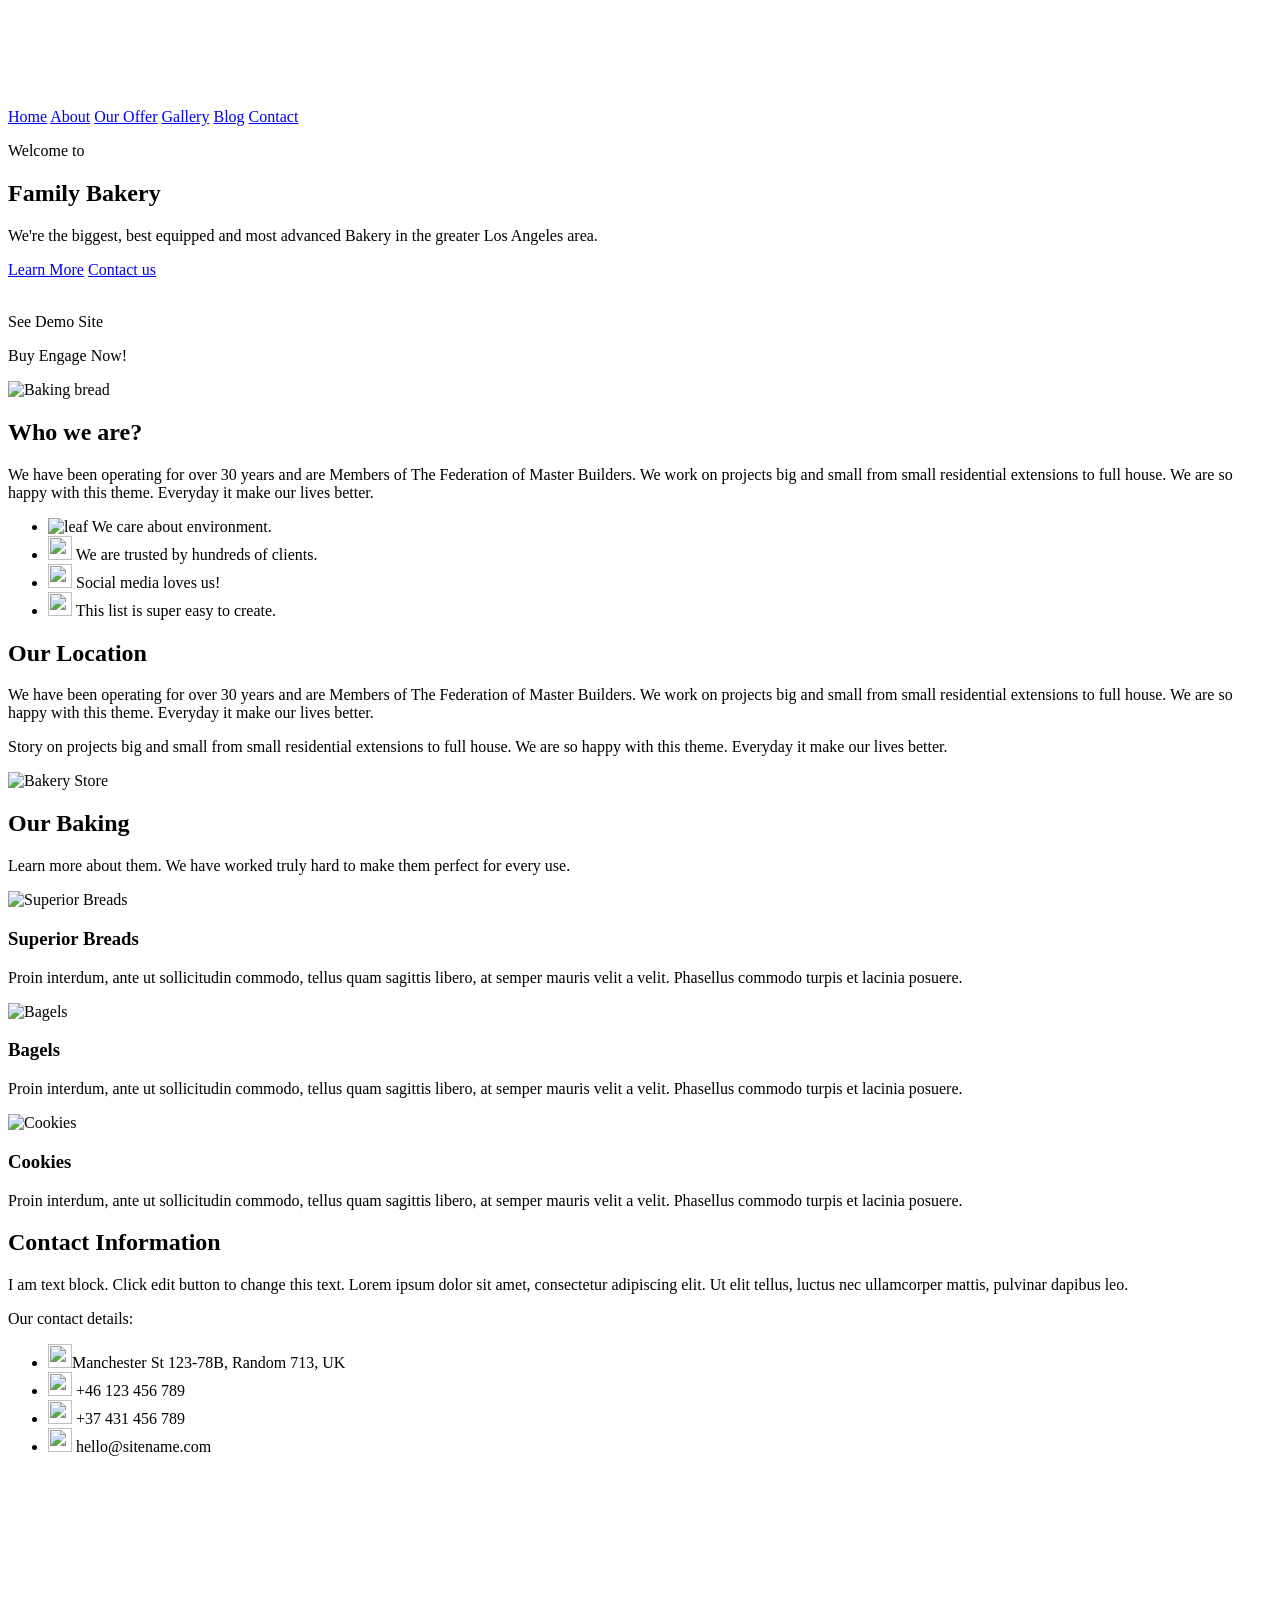
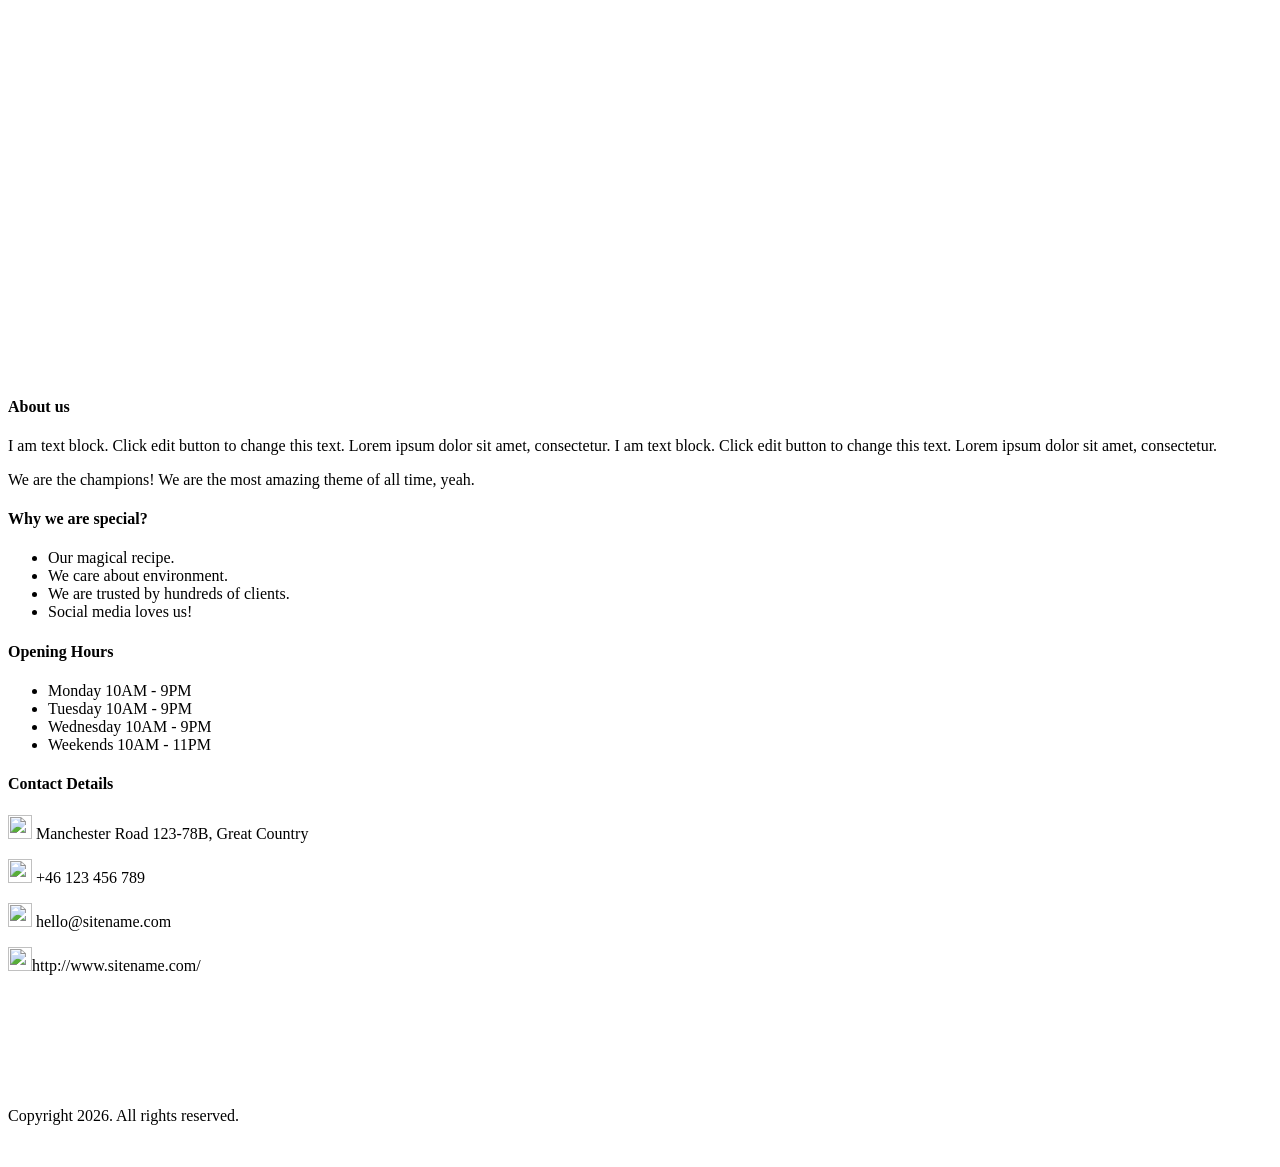
==== index.html @ d62c16a5 "Bakery" ====
<!DOCTYPE html>
<html lang="en">

<head>
    <link rel="preconnect" href="https://fonts.googleapis.com">
    <link rel="preconnect" href="https://fonts.gstatic.com" crossorigin>
    <link href="https://fonts.googleapis.com/css2?family=Playfair+Display:ital,wght@0,400..900;1,400..900&display=swap"
        rel="stylesheet">
    <link rel="preconnect" href="https://fonts.googleapis.com">
    <link rel="preconnect" href="https://fonts.gstatic.com" crossorigin>
    <link
        href="https://fonts.googleapis.com/css2?family=Alegreya+Sans:ital,wght@0,100;0,300;0,400;0,500;0,700;0,800;0,900;1,100;1,300;1,400;1,500;1,700;1,800;1,900&display=swap"
        rel="stylesheet">
    <link rel="preconnect" href="https://fonts.googleapis.com">
    <link rel="preconnect" href="https://fonts.gstatic.com" crossorigin>
    <link href="https://fonts.googleapis.com/css2?family=Prociono&display=swap" rel="stylesheet">
    <meta charset="UTF-8">
    <meta name="viewport" content="width=device-width, initial-scale=1.0">
    <title>Family Bakery</title>
    <link rel="stylesheet" href="style.css">
    <link rel="stylesheet" href="https://cdnjs.cloudflare.com/ajax/libs/font-awesome/6.4.0/css/all.min.css">
</head>

<body>

    <section class="hero" id="home">
        <header>
            <div class="logo">
                <img src="bakery-light-Logo.png" alt="">
            </div>
            <nav>
                <a href="#home" class="active">Home</a>
                <a href="#about">About</a>
                <a href="#offer">Our Offer</a>
                <a href="#gallery">Gallery</a>
                <a href="#blog">Blog</a>
                <a href="#ict">Contact</a>
            </nav>
        </header>
        

        <div class="hero-content">
            <p class="welcome-text">Welcome to</p>
            <h1 class="hero-title">Family Bakery</h1>
            <p class="hero-subtitle">
                We're the biggest, best equipped and most advanced Bakery in the greater Los Angeles area.
            </p>
            <div class="btn-container">
                <a href="#about" class="btn btn-primary">Learn More</a>
                <a href="#contact" class="btn btn-secondary">Contact us</a>
            </div>
        </div>

        <div class="scroll-icon"></div>
    </section>

    <div class="side-bar">
        <img class="settings" src="https://img.icons8.com/?size=100&id=BrpPFq08FE2Q&format=png&color=000000" alt="">
        <img class="buy" src="https://img.icons8.com/?size=100&id=oYaavBmD8jVZ&format=png&color=000000" alt="">
    </div>
    
    <div class="side-info">
        <p class="set">See Demo Site</p>
    </div>

    <div class="side-info-2">
        <p class="set">Buy Engage Now!</p>
    </div>

    <section class="container section-padding" id="about">
        <div class="grid-2">
            <div class="img-box">
                <img src="https://www.engage.veented.com/bakery/wp-content/uploads/sites/27/2017/04/alexandru-stavrica-170390-800x760.jpg"
                    alt="Baking bread">
            </div>
            <div class="text-box">
                <h2 class="section-title">Who we are?</h2>
                <p class="section-desc">We have been operating for over 30 years and are Members of The Federation of
                    Master Builders. We work on projects big and small from small residential extensions to full house.
                    We are so happy with this theme. Everyday it make our lives better.</p>

                <ul class="icon-list">
                    <li><img width="24" height="24" src="https://img.icons8.com/forma-bold-sharp/24/leaf.png"
                            alt="leaf" /> We care about environment.</li>
                    <li> <img width="24" height="24"
                            src="https://img.icons8.com/?size=100&id=102261&format=png&color=000000" alt=""> We are
                        trusted by hundreds of clients.</li>
                    <li><img width="24" height="24"
                            src="https://img.icons8.com/?size=100&id=85138&format=png&color=000000" alt=""> Social media
                        loves us!</li>
                    <li><img width="24" height="24"
                            src="https://img.icons8.com/?size=100&id=83977&format=png&color=000000" alt=""> This list is
                        super easy to create.</li>
                </ul>
            </div>
        </div>
    </section>

    <section class="bg-light section-padding">
        <div class="container grid-2">
            <div class="text-box-2">
                <h2 class="section-title">Our Location</h2>
                <p class="section-desc-2">We have been operating for over 30 years and are Members of The Federation of
                    Master Builders. We work on projects big and small from small residential extensions to full house.
                    We are so happy with this theme. Everyday it make our lives better.</p>
                <p class="section-desc-3">Story on projects big and small from small residential extensions to full
                    house.
                    We are so happy with this theme. Everyday it make our lives better.</p>
            </div>
            <div class="img-box-2">
                <img src="https://www.engage.veented.com/bakery/wp-content/uploads/sites/27/2017/04/full-2-800x640.jpg"
                    alt="Bakery Store">
            </div>
        </div>
    </section>

    <section class="container section-padding text-center" id="offer">
        <h2 class="section-title-2">Our Baking</h2>
        <p class="section-subtitle">Learn more about them. We have worked truly hard to make them perfect for every use.
        </p>

        <div class="cards-grid">
            <div class="card">
                <img src="https://www.engage.veented.com/bakery/wp-content/uploads/sites/27/2017/04/ben-garratt-134774-600x500.jpg"
                    alt="Superior Breads">
                <h3>Superior Breads</h3>
                <p>Proin interdum, ante ut sollicitudin commodo, tellus quam sagittis libero, at semper mauris velit a
                    velit. Phasellus commodo turpis et lacinia posuere.</p>
            </div>
            <div class="card">
                <img src="https://www.engage.veented.com/bakery/wp-content/uploads/sites/27/2017/04/stas-ovsky-123540-600x500.jpg"
                    alt="Bagels">
                <h3>Bagels</h3>
                <p>Proin interdum, ante ut sollicitudin commodo, tellus quam sagittis libero, at semper mauris velit a
                    velit. Phasellus commodo turpis et lacinia posuere.</p>
            </div>
            <div class="card">
                <img src="https://www.engage.veented.com/bakery/wp-content/uploads/sites/27/2017/04/clem-onojeghuo-206832-600x500.jpg"
                    alt="Cookies">
                <h3>Cookies</h3>
                <p>Proin interdum, ante ut sollicitudin commodo, tellus quam sagittis libero, at semper mauris velit a
                    velit. Phasellus commodo turpis et lacinia posuere.</p>
            </div>
        </div>
    </section>

    <section class="bg-light section-padding" id="contact">
        <div class="container grid-2">
            <div class="text-box-2">
                <h2 class="section-title-3">Contact Information</h2>
                <p class="section-desc">I am text block. Click edit button to change this text. Lorem ipsum dolor sit
                    amet, consectetur adipiscing elit. Ut elit tellus, luctus nec ullamcorper mattis, pulvinar dapibus
                    leo.</p>
                <p class="bold-text">Our contact details:</p>
                <ul class="contact-list">
                    <li><img width="24" height="24"
                            src="https://img.icons8.com/?size=100&id=fD8jb4uKCWoh&format=png&color=000000"
                            alt="">Manchester St 123-78B, Random 713, UK</li>
                    <li><img width="24" height="24"
                            src="https://img.icons8.com/?size=100&id=fnQivuIylSo3&format=png&color=000000" alt=""> +46
                        123 456 789</li>
                    <li><img width="24" height="24"
                            src="https://img.icons8.com/?size=100&id=9418&format=png&color=000000" alt=""> +37 431 456
                        789</li>
                    <li><img width="24" height="24"
                            src="https://img.icons8.com/?size=100&id=63489&format=png&color=000000" alt="">
                        hello@sitename.com</li>
                </ul>
            </div>
            <div class="map-placeholder">
                <iframe src="https://maps.google.com/maps?q=Manchester&t=&z=13&ie=UTF8&iwloc=&output=embed" width="100%"
                    height="500" style="border:0;" allowfullscreen="" loading="lazy"></iframe>
            </div>
        </div>
    </section>

    <footer>
        <div class="container footer-grid">
            <div class="footer-col">
                <h4>About us</h4>
                <p>I am text block. Click edit button to change this text. Lorem ipsum dolor sit amet, consectetur. I am
                    text block. Click edit button to change this text. Lorem ipsum dolor sit amet, consectetur.
                </p>
                <p>We are the champions! We are the most amazing theme of all time, yeah.
                </p>
            </div>
            <div class="footer-col">
                <h4>Why we are special?</h4>
                <ul>
                    <li> Our magical recipe.</li>
                    <li>We care about environment.</li>
                    <li> We are trusted by hundreds of clients.</li>
                    <li> Social media loves us!</li>
                </ul>
            </div>
            <div class="footer-col">
                <h4>Opening Hours</h4>
                <ul>
                    <li> Monday 10AM - 9PM</li>
                    <li> Tuesday 10AM - 9PM</li>
                    <li> Wednesday 10AM - 9PM</li>
                    <li> Weekends 10AM - 11PM</li>
                </ul>
            </div>
            <div class="footer-col-2">
                <h4>Contact Details</h4>
                <p><img width="24" height="24"
                        src="https://img.icons8.com/?size=100&id=OBmVbH2qOGwK&format=png&color=000000" alt="">
                    Manchester Road 123-78B, Great Country</p>
                <p><img width="24" height="24" src="https://img.icons8.com/?size=100&id=42839&format=png&color=000000"
                        alt=""> +46 123 456 789</p>
                <p><img width="24" height="24"
                        src="https://img.icons8.com/?size=100&id=MFd4aKzItnZK&format=png&color=000000" alt="">
                    hello@sitename.com</p>
                <p><img width="24" height="24"
                        src="https://img.icons8.com/?size=100&id=yOfOLQrIJWja&format=png&color=000000"
                        alt="">http://www.sitename.com/</p>
            </div>
        </div>
        <div class="copyright">
            <img src="bakery-light-Logo.png" alt="">
            <p>Copyright 2026. All rights reserved.</p>
            <div class="Social-media">
                <img class="face" src="https://img.icons8.com/?size=100&id=118468&format=png&color=000000" alt="">
                <img class="gogale" src="https://img.icons8.com/?size=100&id=17904&format=png&color=000000" alt="">
                <img class="linked" src="https://img.icons8.com/?size=100&id=447&format=png&color=000000" alt="">
                <img class="twet" src="https://img.icons8.com/?size=100&id=60451&format=png&color=000000" alt="">
            </div>
    
        </div>
    </footer>

</body>

</html>
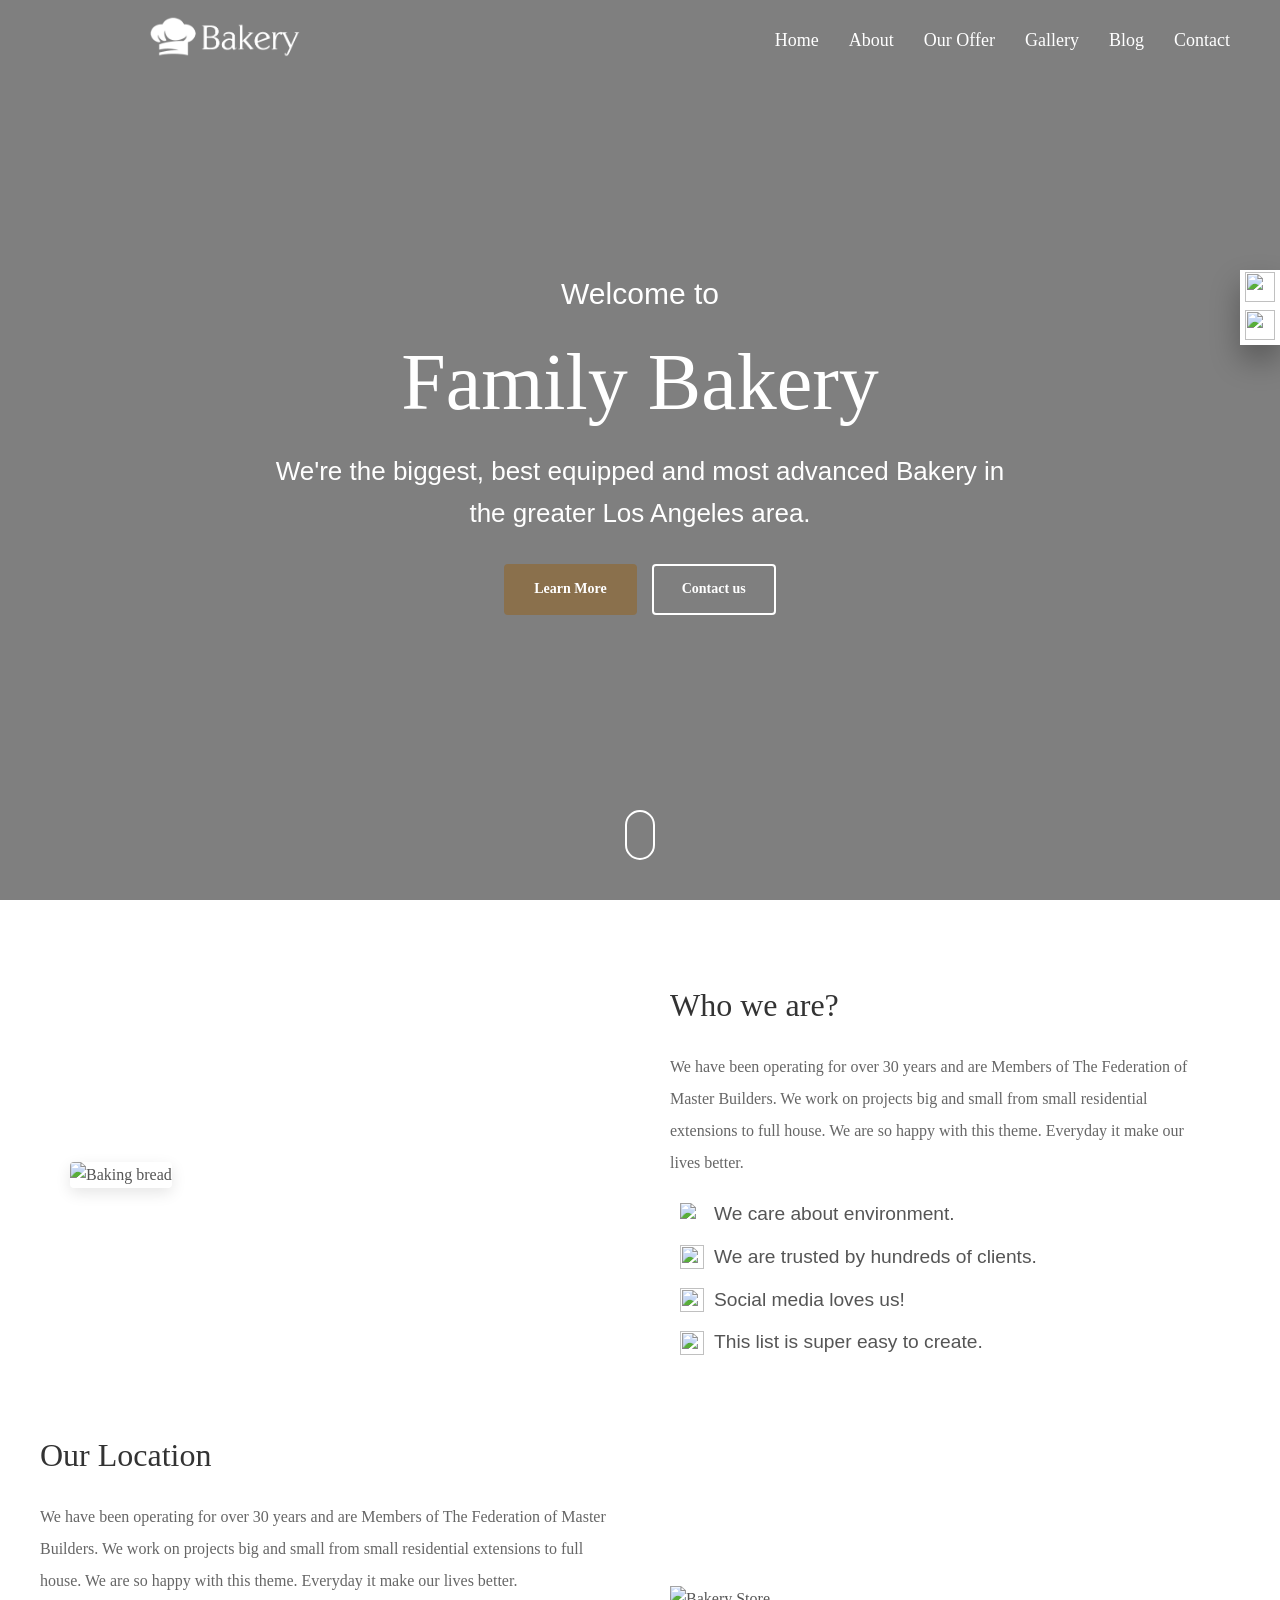
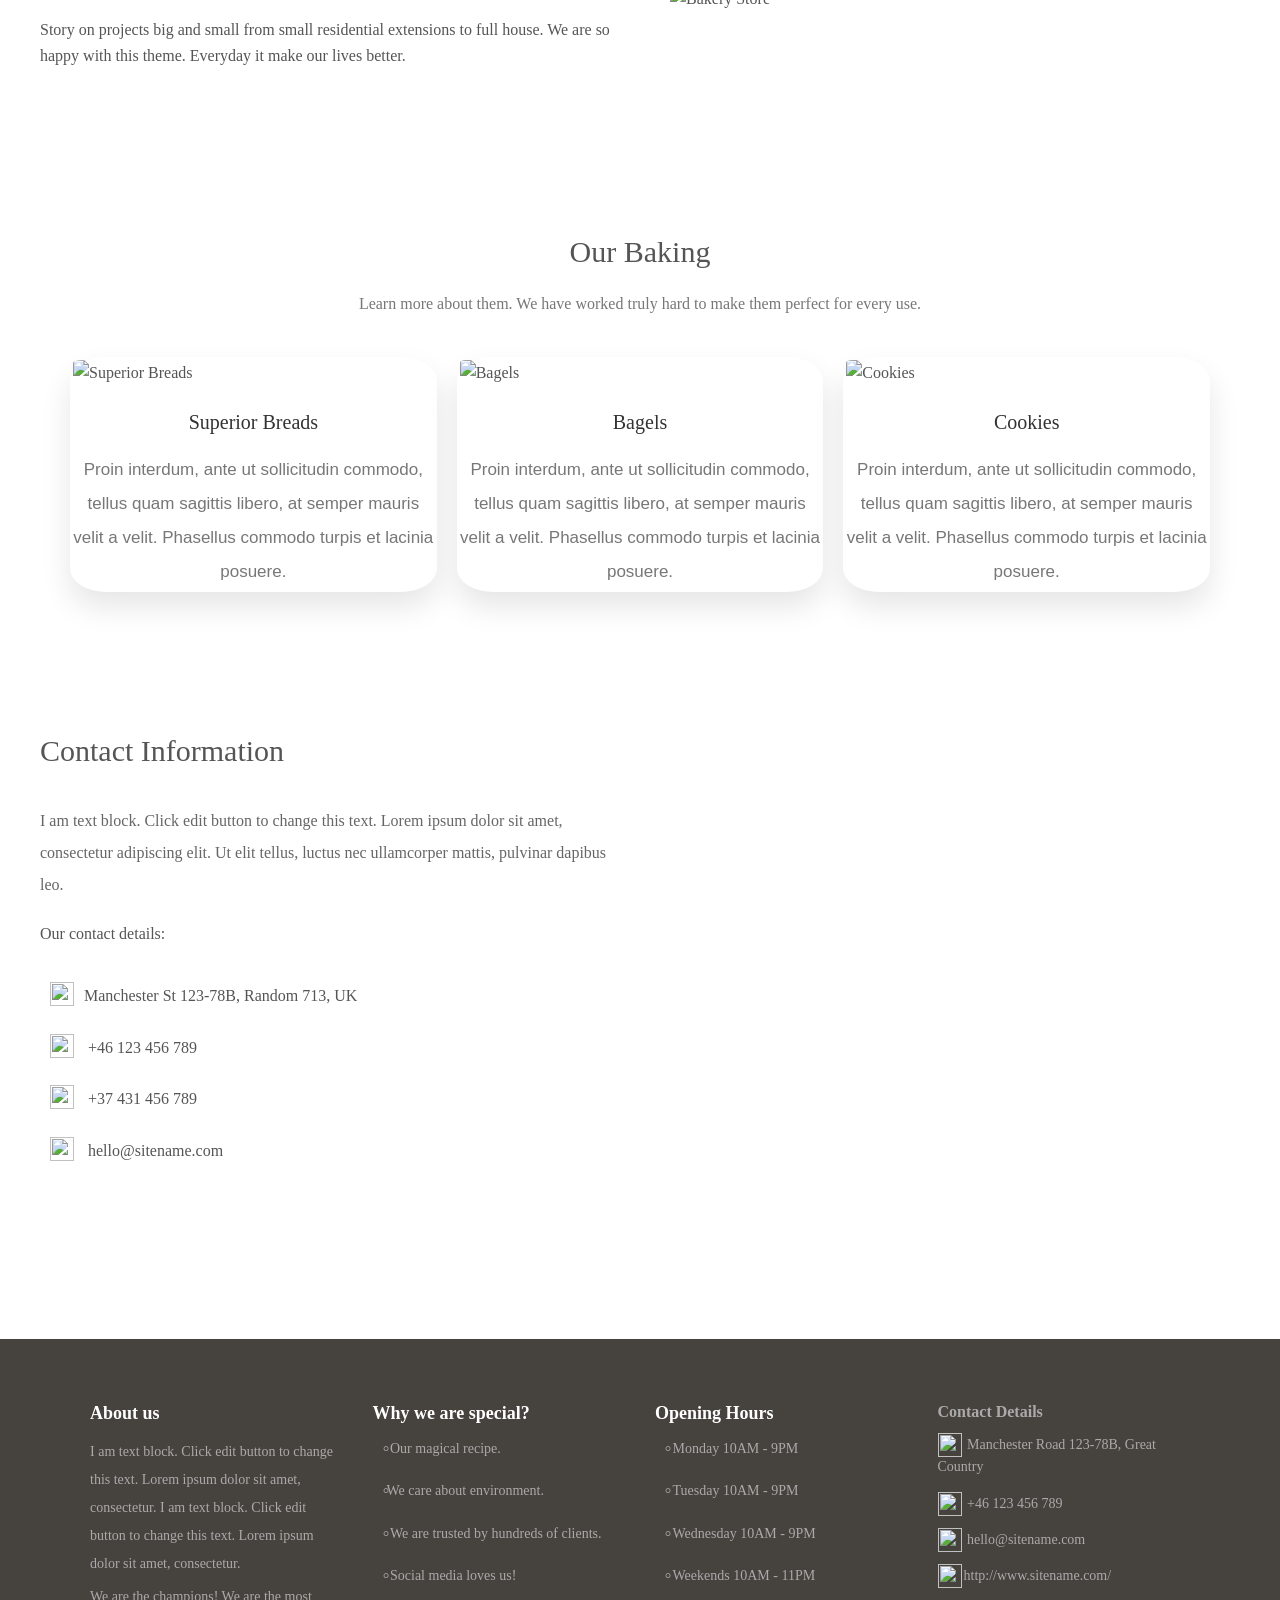
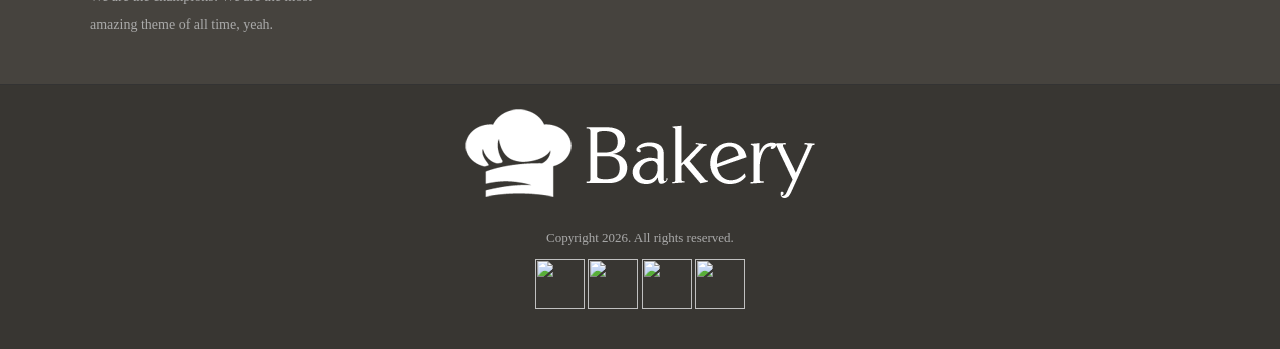
==== commit c3a90533: "Update HTML" ====
--- a/index.html
+++ b/index.html
@@ -17,7 +17,7 @@
     <meta charset="UTF-8">
     <meta name="viewport" content="width=device-width, initial-scale=1.0">
     <title>Family Bakery</title>
-    <link rel="stylesheet" href="style.css">
+    <link rel="stylesheet" href="Style.Css">
     <link rel="stylesheet" href="https://cdnjs.cloudflare.com/ajax/libs/font-awesome/6.4.0/css/all.min.css">
 </head>
 
@@ -37,7 +37,7 @@
                 <a href="#ict">Contact</a>
             </nav>
         </header>
-        
+
 
         <div class="hero-content">
             <p class="welcome-text">Welcome to</p>
@@ -58,7 +58,7 @@
         <img class="settings" src="https://img.icons8.com/?size=100&id=BrpPFq08FE2Q&format=png&color=000000" alt="">
         <img class="buy" src="https://img.icons8.com/?size=100&id=oYaavBmD8jVZ&format=png&color=000000" alt="">
     </div>
-    
+
     <div class="side-info">
         <p class="set">See Demo Site</p>
     </div>
@@ -226,7 +226,7 @@
                 <img class="linked" src="https://img.icons8.com/?size=100&id=447&format=png&color=000000" alt="">
                 <img class="twet" src="https://img.icons8.com/?size=100&id=60451&format=png&color=000000" alt="">
             </div>
-    
+
         </div>
     </footer>
 
--- a/Style.Css
+++ b/Style.Css
@@ -0,0 +1,621 @@
+* {
+  margin: 0;
+  padding: 0;
+  box-sizing: border-box;
+}
+
+html , body{
+  scroll-behavior: smooth;  
+}
+
+body {
+  color: #555;
+  background-color: #fff;
+  line-height: 1.6;
+  margin: 0;
+}
+
+.mobile-nav{
+  display: none;
+}
+
+.container {
+  max-width: 1140px;
+  margin: 0 auto;
+  padding: 0 20px;
+}
+
+.section-padding {
+  padding: 80px 0;
+}
+
+.text-center {
+  text-align: center;
+}
+
+.grid-2 {
+  display: grid;
+  grid-template-columns: 1fr 1fr;
+  gap: 60px;
+  align-items: center;
+}
+
+.section-title {
+  font-size: 32px;
+  color: #333;
+  margin-bottom: 20px;
+  font-family: serif;
+}
+
+.section-subtitle {
+  color: #777;
+  margin-bottom: 40px;
+}
+
+.hero {
+  position: relative;
+  width: 100%;
+  height: 100vh;
+  background: linear-gradient(rgba(0, 0, 0, 0.5), rgba(0, 0, 0, 0.5)), 
+              url('https://plus.unsplash.com/premium_photo-1665669263531-cdcbe18e7fe4?w=1200&auto=format&fit=crop&q=60&ixlib=rb-4.1.0&ixid=M3wxMjA3fDB8MHxzZWFyY2h8NXx8YmFrZXJ5fGVufDB8fDB8fHww') no-repeat center center/cover;
+  display: flex;
+  flex-direction: column;
+  justify-content: space-between;
+  align-items: center;
+  padding: 20px 80px;
+  color: #fff;
+}
+
+header {
+  width: 100%;
+  height: 80px;
+  display: flex;
+  justify-content: space-between;
+  align-items: center;
+  position: fixed;
+  top: 0;
+  left: 0;
+  background-color: transparent;
+  z-index: 1000;
+  transition: background-color 0.3s;
+  animation: changeColor linear both;
+  animation-timeline: scroll(); 
+  animation-range: 0px 100px;  
+}
+
+@keyframes changeColor {
+  from {
+    background-color: transparent; 
+    box-shadow: none;
+  }
+  to {
+    background-color: white;    
+    box-shadow: 0 2px 10px rgba(0, 0, 0, 0.1);
+  }
+}
+
+
+.logo img{
+  width: 150px;
+  transition: background-color 0.3s;
+  animation: changeimg linear both;
+  animation-timeline: scroll(); 
+  animation-range: 0px 100px; 
+    
+}
+
+@keyframes changeimg {
+  from {
+  }
+  to {
+    content: url(bakery-dark-Logo.png);
+    width: 170px;
+
+  }
+}
+
+.logo {
+  margin:0 150px;
+}
+
+nav {
+  display: flex;
+  list-style: none;
+  gap: 30px;
+  margin-right: 50px;
+}
+
+nav a {
+  color: #fff;
+  text-decoration: none;
+  font-size: 18px;
+  transition: color 0.3s ease, background-color 0.3s ease; 
+  animation: changeColor-2 linear both;
+  animation-timeline: scroll(); 
+  animation-range: 0px 100px;  
+}
+
+@keyframes changeColor-2 {
+  from { color: #fff; }
+  to { color: #000; }
+}
+
+
+nav a:hover {
+  color: #deb274; 
+}
+
+nav a:hover {
+  animation: changeHoverColor linear both;
+  animation-timeline: scroll();
+  animation-range: 0px 100px; 
+}
+
+@keyframes changeHoverColor {
+  to {
+    color: #8a704c ;
+  }
+}
+
+.hero-content {
+  margin-top: 250px;
+  text-align: center;
+  max-width: 750px;
+}
+
+.welcome-text {
+  font-size: 30px;
+  font-family: "Alegreya Sans", sans-serif;
+  font-weight: 400;
+  font-style: normal;
+  margin-bottom: 5px0;
+}
+
+.hero-title {
+  font-size: 80px;
+  margin-bottom: 5px;
+  font-family: "Playfair Display", serif;
+  font-weight: 200;
+}
+
+.hero-subtitle {
+  font-size: 26px;
+  font-family: "Alegreya Sans", sans-serif;
+  font-weight: 300;
+  font-style: normal;
+  color: white;
+  margin-bottom: 30px;
+}
+
+.btn-container {
+  display: flex;
+  justify-content: center;
+  gap: 15px;
+}
+
+.btn {
+  padding: 12px 28px;
+  font-size: 14px;
+  font-weight: 600;
+  text-decoration: none;
+  border-radius: 4px;
+  transition: 0.3s;
+}
+
+.btn-primary {
+  background: #8a704c;
+  color: #fff;
+  border: 2px solid transparent;
+}
+
+.btn-primary:hover {
+  background: white;
+  color: #000;
+}
+
+.btn-secondary {
+  border: 2px solid #fff;
+  color: #fff;
+}
+
+.btn-secondary:hover {
+  background: #fff;
+  color: #000;
+}
+
+.scroll-icon {
+  width: 30px;
+  height: 50px;
+  border: 2px solid #fff;
+  border-radius: 15px;
+  position: relative;
+  margin-bottom: 20px;
+}
+
+.scroll-icon::before {
+  content: '';
+  position: absolute;
+  top: 8px;
+  left: 50%;
+  transform: translateX(-40%);
+  width: 5px;
+  height: 10px;
+  background-color: #fff;
+  border-radius: 2px;
+  animation-name: Scroll;
+  animation-duration: 2s;
+  animation-iteration-count: infinite;
+  opacity: 0;
+
+}
+
+@keyframes Scroll {
+    0%{
+        top: 10px;
+        opacity: 1;
+    }
+
+    50%{
+        top: 25px;
+    }
+
+    100%{
+      top: 8px;
+      opacity: 0;
+    }
+    
+}
+
+.img-box img {
+  width: 100%;
+  border-radius: 4px;
+  box-shadow: 0 5px 15px rgba(0,0,0,0.1);
+}
+
+.section-title{
+  font-weight: 400;
+  font-family: "Playfair Display", serif;
+}
+
+.section-desc{
+  line-height: 2;
+  margin-bottom: 30px;
+  margin-bottom: 20px;
+  color: #666;
+}
+
+.icon-list{
+  list-style: none;
+}
+
+.icon-list li {
+  margin-bottom: 12px;
+  display: flex;
+  align-items: center;
+  gap: 10px;
+  font-size: larger;
+  font-family: "Alegreya Sans", sans-serif;
+}
+
+.img-box-2 img{ 
+  width: 100%;
+
+}
+
+.section-title{
+  font-family: "Alegreya Sans", ;
+  font-weight: 400;
+}
+
+.text-box-2{
+  margin-left: -50px;
+}
+
+.section-desc-2{
+  line-height: 2;
+  margin-bottom: 30px;
+  margin-bottom: 20px;
+  color: #666;
+  font-size: 16px;
+}
+
+.section-title-2{
+  font-size: 30px;
+  font-family: "Prociono", serif;
+  font-weight: 400;
+  font-style: normal;
+  margin-bottom: 15px;
+}
+
+.cards-grid {
+  display: flex;
+  gap: 20px;
+}
+
+.card {
+  background: #fff;
+  text-align: left;
+  border: solid transparent;
+  border-radius: 10%;
+  transition: transform 0.3s ease, box-shadow 0.3s ease;
+  box-shadow: 0 15px 30px rgba(0, 0, 0, 0.10);
+  }
+
+.card:hover {
+  transform: translateY(-30px);
+  box-shadow: 0 15px 30px rgba(0, 0, 0, 0.20);
+}
+
+.card img {
+  width: 100%;
+  height: 350px;
+  object-fit: cover;
+  margin-bottom: 15px;
+  border-radius: 10%;
+}
+
+.card h3 {
+  text-align: center;
+  font-size: 20px;
+  font-family: serif;
+  margin-top: 5px;
+  margin-bottom: 15px;
+  color: #333;
+  font-family: "Prociono", serif;
+  font-weight: 200 ;
+}
+
+.card p {
+  color: #777;
+  font-size: 17px;
+  font-family: "Alegreya Sans", sans-serif;
+  text-align: center;
+  line-height: 2;
+}
+
+.section-title-3{
+  font-size: 30px;
+  font-family: "Prociono", serif;
+  font-weight: 400;
+  font-style: normal;
+  margin-bottom: 30px;
+}
+
+.text-box-2{
+  margin-top: -100px;
+}
+
+ul li{
+  margin-bottom: 20px;
+  margin-left: 10px;
+  list-style: none;
+}
+
+.contact-list img{
+  margin-right: 10px;
+  transform: translateY(5px);
+}
+
+.bold-text{
+  margin-bottom: 30px;
+}
+
+footer {
+  background-color: #46433e;
+  color: #aaa;
+  padding-top: 60px;
+}
+
+.footer-grid {
+  display: grid;
+  grid-template-columns: repeat(4, 1fr);
+  gap: 30px;
+  padding-bottom: 40px;
+}
+
+.footer-col h4 {
+  color: #fff;
+  margin-bottom: 10px;
+  font-size: 18px;
+}
+
+.footer-col p{
+  font-size: 14px;
+  margin-bottom: 5px;
+  line-height: 2;
+}
+
+.footer-col-2 p {
+  font-size: 14px;
+  margin-bottom: 5px;
+}
+
+.footer-col ul {
+  list-style: none;
+}
+
+.footer-col ul li {
+  margin-bottom: 20px;
+  font-size: 14px;
+}
+
+.footer-col ul li::before{
+  content:'৹';
+} 
+
+.footer-col i {
+  margin-right: 8px;
+  color: #8a704c;
+  border-radius: 15px;
+}
+
+.footer-col-2 img{
+  transform: translateY(8px);
+  margin-right: 2px;
+}
+
+.copyright {
+  background-color: #383632;
+  text-align: center;
+  padding: 20px;
+  font-size: 13px;
+  border-top: 1px solid #333;
+}
+
+.copyright p{
+  margin-bottom: 10px;
+}
+
+.copyright img{
+  margin-bottom: 20px;
+}
+
+.face{
+  width: 50px;
+  height: 50px;
+  cursor: pointer;
+}
+
+.face:hover{
+  content: url(https://img.icons8.com/?size=100&id=uLWV5A9vXIPu&format=png&color=000000);
+}
+
+.gogale{
+  width: 50px;
+  height: 50px;
+  cursor: pointer; 
+}
+
+.gogale:hover{
+  content: url(https://img.icons8.com/?size=100&id=17949&format=png&color=000000);
+}
+
+.linked{
+  width: 50px;
+  height: 50px;
+  cursor: pointer; 
+}
+
+.linked:hover{
+  content: url(https://img.icons8.com/?size=100&id=13930&format=png&color=000000);
+}
+
+.twet{
+  width: 50px;
+  height: 50px;
+  cursor: pointer; 
+}
+
+.twet:hover{
+  content: url(https://img.icons8.com/?size=100&id=bUGbDbW2XLqs&format=png&color=000000);
+}
+
+.side-bar{
+  background-color: #fff;
+  width: 40px;
+  height: 75px;
+  position: fixed;
+  top: 30%;
+  right: 0;
+  box-shadow: 0 15px 30px rgba(0, 0, 0, 0.30);
+}
+
+.side-bar img{
+  width: 30px;
+  height: 30px;
+  margin-left: 5px;
+}
+
+.settings{
+  margin-top: 2px;
+  margin-bottom: 2px;
+  cursor: pointer;
+}
+
+.settings:hover{
+  scale: 1.2;
+  content: url(https://img.icons8.com/?size=100&id=EFLbMfpKrZze&format=png&color=000000);
+}
+
+.buy{
+  cursor: pointer;
+}
+
+.buy:hover{
+  content: url(https://img.icons8.com/?size=100&id=RBFe6zxrXHUS&format=png&color=000000);
+}
+
+.side-info{
+  background-color: rgb(93, 188, 225);
+  color: #fff;
+  width: 120px;
+  padding:2px 0;
+  position: fixed;
+  top: 30%;
+  right: 50px;
+  text-align: center;
+  border-radius: 8%;
+  cursor: pointer;
+  display: none;
+  box-shadow: 0 15px 30px rgba(0, 0, 0, 0.20);
+}
+
+.side-bar .settying:hover ~ .side-info, 
+.side-bar:has(.settings:hover) ~ .side-info {
+  display: block;
+}
+
+.side-info-2{
+  margin-top: 5px;
+  background-color: rgb(93, 188, 225);
+  color: #fff;
+  width: 130px;
+  padding:2px 0;
+  position: fixed;
+  top: 35%;
+  right: 50px;
+  text-align: center;
+  border-radius: 8%;
+  cursor: pointer;
+  display: none;
+ box-shadow: 0 4px 12px rgba(0, 0, 0, 0.20);
+}
+
+.side-bar .buy:hover ~ .side-info-2, 
+.side-bar:has(.buy:hover) ~ .side-info-2 {
+  display: block;
+}
+
+@media (max-width: 768px) {
+  .hero { padding: 20px; }
+  nav { display: none; }
+  .grid-2, .cards-grid, .footer-grid {
+    grid-template-columns: 1fr;
+  }
+
+  .section-title , .section-title-3{
+    margin-left: 40px;
+  }
+
+  .section-desc , .section-desc-2 , .section-desc-3 , .bold-text , .contact-list{
+    max-width: 500px;
+    margin-left: 40px;
+  }
+
+  .hero-title { font-size: 40px; }
+
+}
+
+@media (min-width: 768px) and (max-width: 1024px) {
+  .section-title , .section-title-3{
+    margin-left: 40px;
+  }
+
+  .section-desc , .section-desc-2 , .section-desc-3 , .bold-text , .contact-list{
+    max-width: 500px;
+    margin-left: 40px;
+  }
+
+  .hero-title { font-size: 40px; }
+
+}
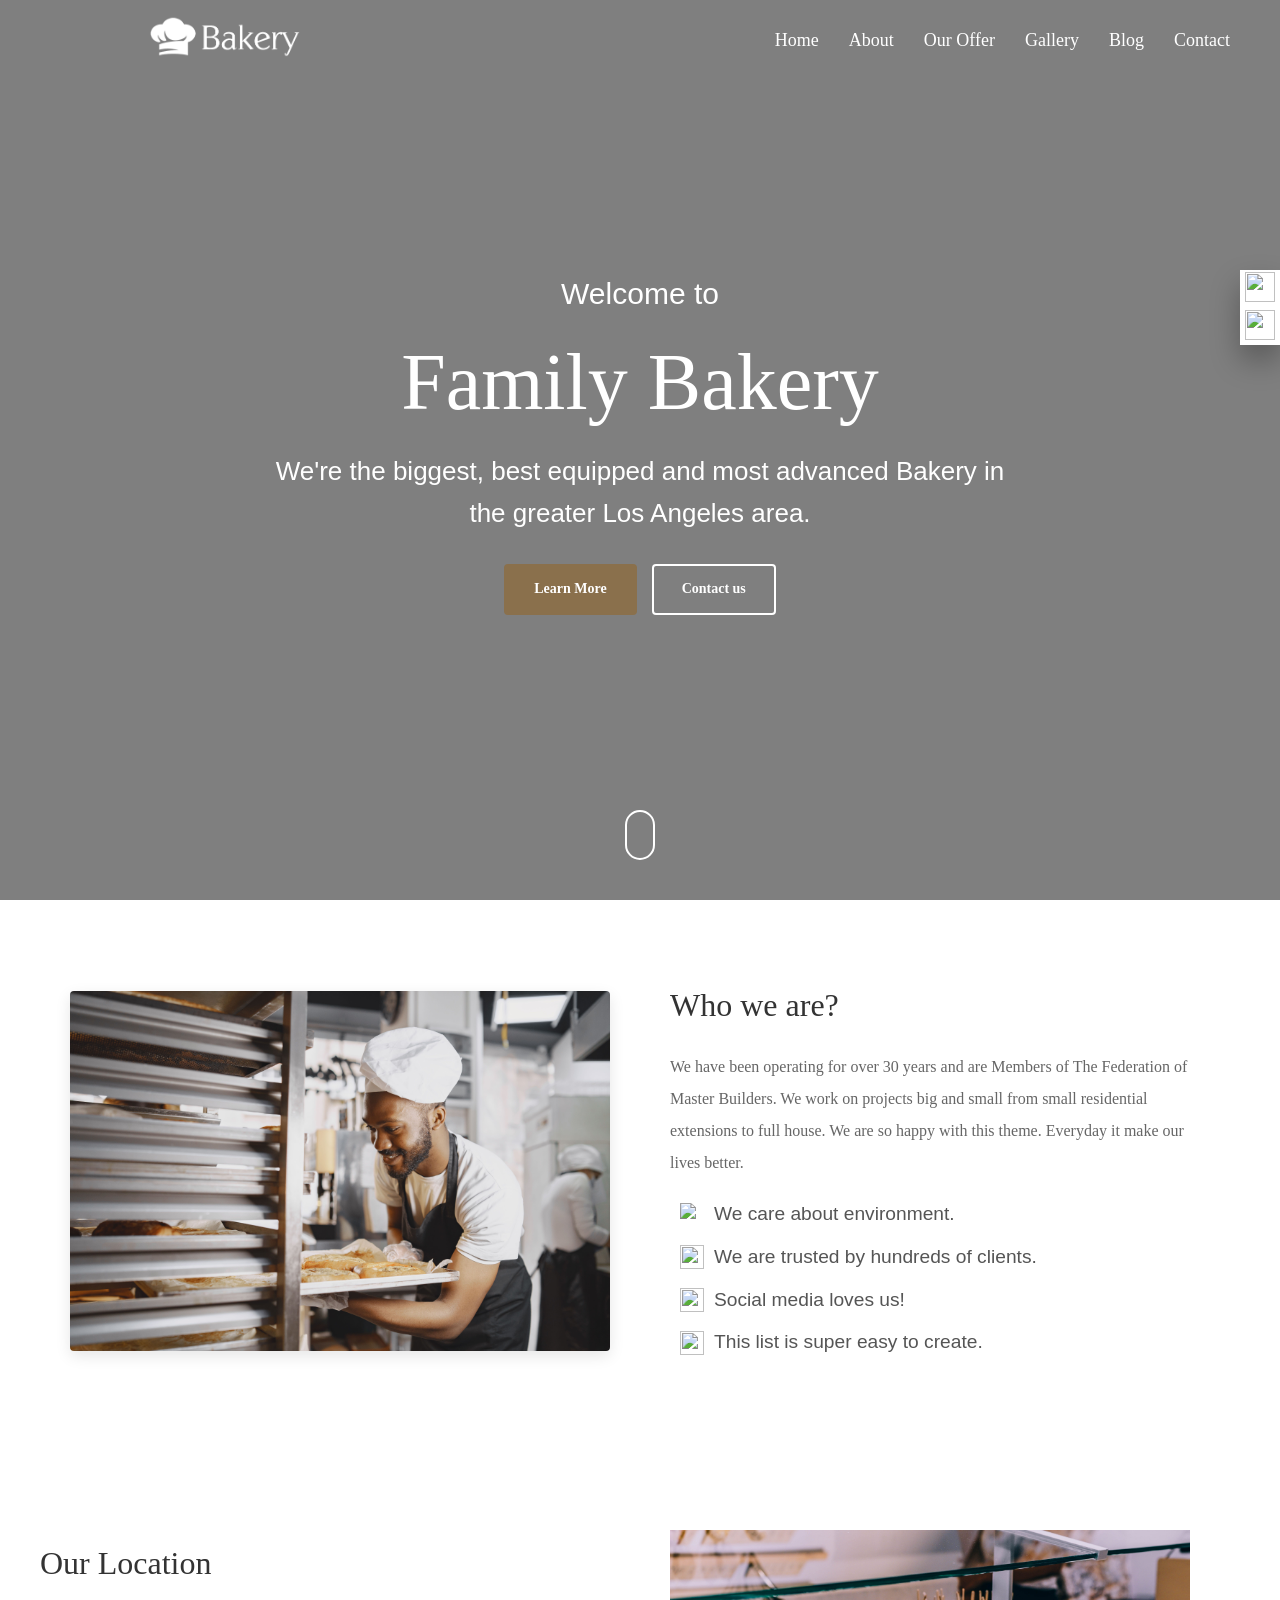
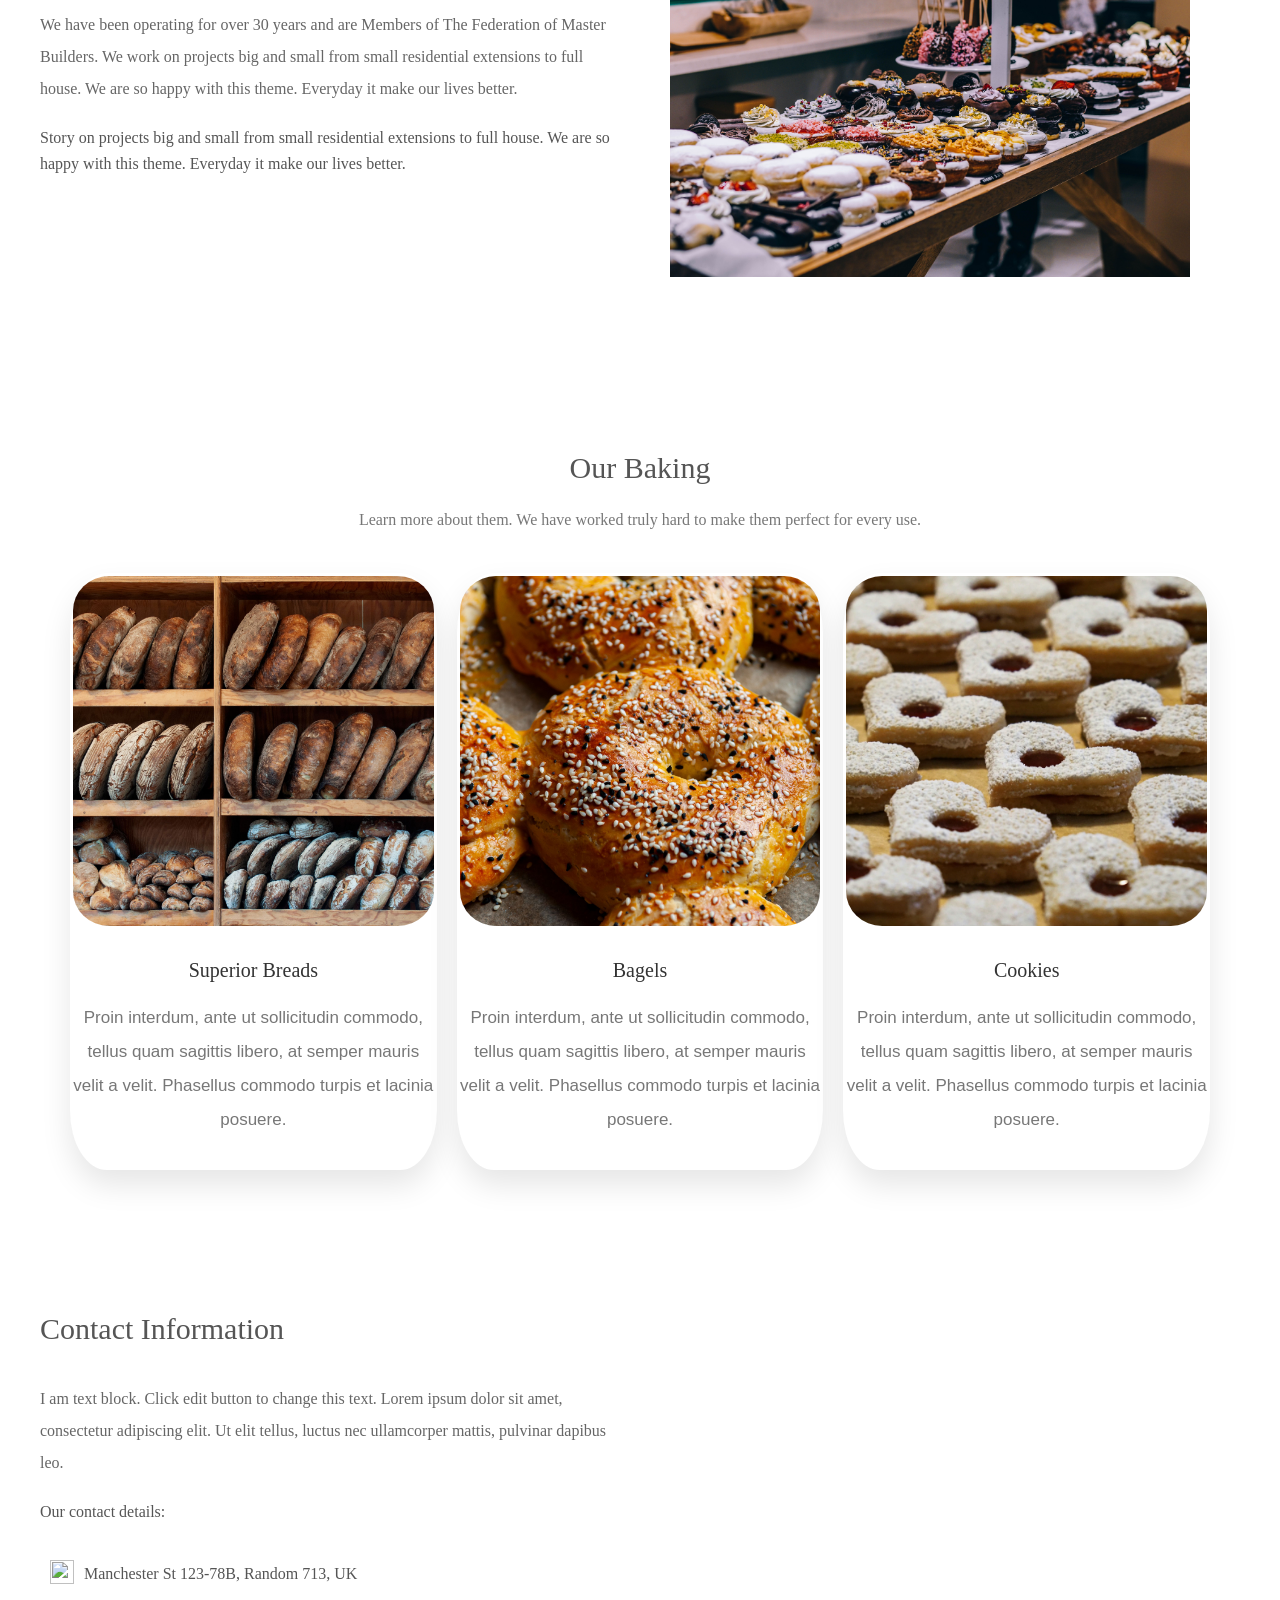
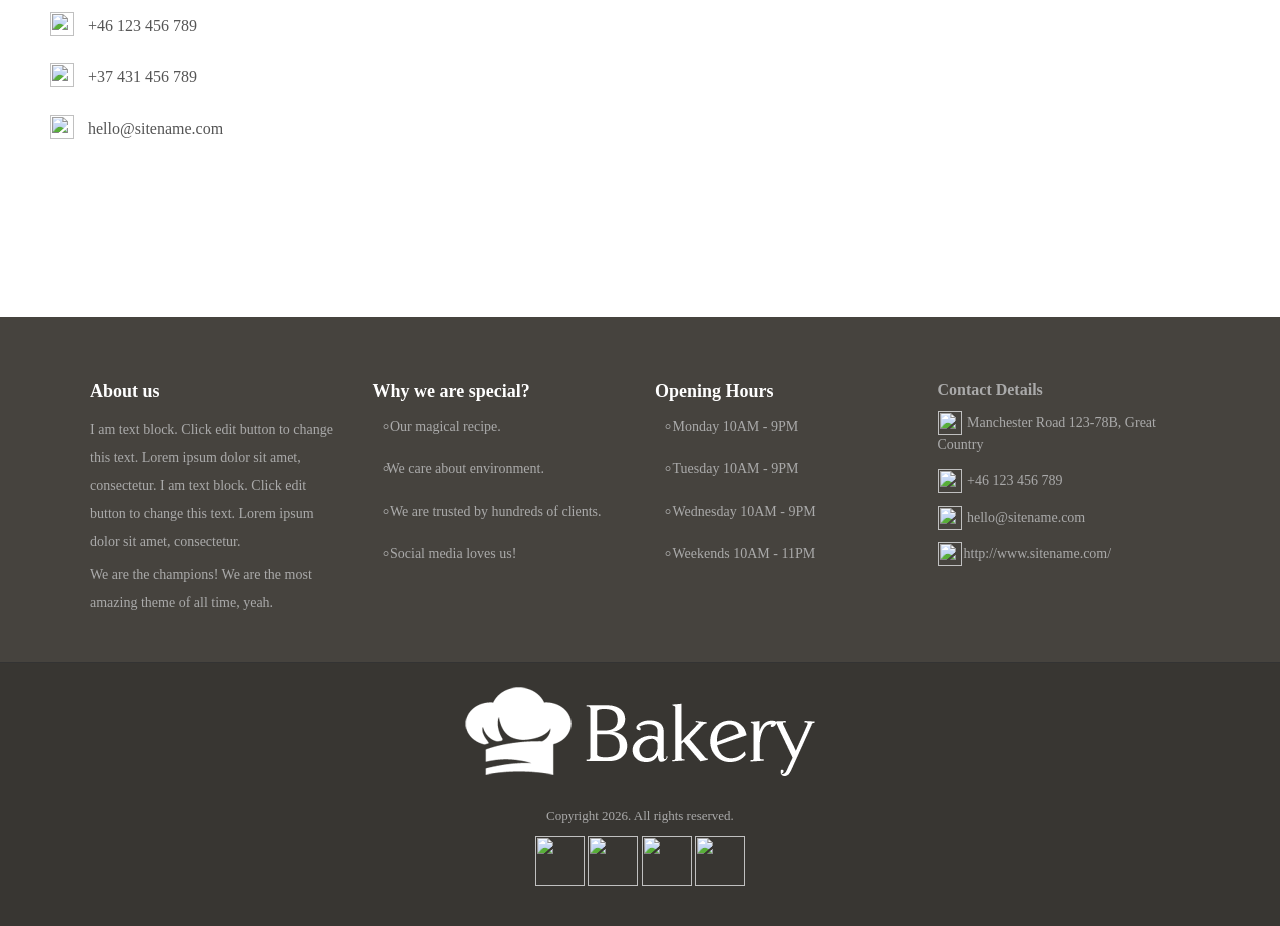
==== commit 19d4331c: "Update Bakery project" ====
--- a/index.html
+++ b/index.html
@@ -28,16 +28,21 @@
             <div class="logo">
                 <img src="bakery-light-Logo.png" alt="">
             </div>
+
+            <input type="checkbox" id="menu-toggle">
+            <label for="menu-toggle" class="hamburger">
+                <span></span><span></span><span></span>
+            </label>
+
             <nav>
                 <a href="#home" class="active">Home</a>
                 <a href="#about">About</a>
                 <a href="#offer">Our Offer</a>
                 <a href="#gallery">Gallery</a>
                 <a href="#blog">Blog</a>
-                <a href="#ict">Contact</a>
+                <a href="#contact">Contact</a>
             </nav>
         </header>
-
 
         <div class="hero-content">
             <p class="welcome-text">Welcome to</p>
@@ -70,8 +75,7 @@
     <section class="container section-padding" id="about">
         <div class="grid-2">
             <div class="img-box">
-                <img src="https://www.engage.veented.com/bakery/wp-content/uploads/sites/27/2017/04/alexandru-stavrica-170390-800x760.jpg"
-                    alt="Baking bread">
+                <img src="pexels-gustavo-fring-7447289.jpg" alt="Baking bread">
             </div>
             <div class="text-box">
                 <h2 class="section-title">Who we are?</h2>
@@ -108,8 +112,7 @@
                     We are so happy with this theme. Everyday it make our lives better.</p>
             </div>
             <div class="img-box-2">
-                <img src="https://www.engage.veented.com/bakery/wp-content/uploads/sites/27/2017/04/full-2-800x640.jpg"
-                    alt="Bakery Store">
+                <img src="pexels-igor-ovsyannykov-56123-205961.jpg" alt="Bakery Store">
             </div>
         </div>
     </section>
@@ -121,22 +124,19 @@
 
         <div class="cards-grid">
             <div class="card">
-                <img src="https://www.engage.veented.com/bakery/wp-content/uploads/sites/27/2017/04/ben-garratt-134774-600x500.jpg"
-                    alt="Superior Breads">
+                <img src="pexels-wal_-172619-2156618639-35993723.jpg" alt="Superior Breads">
                 <h3>Superior Breads</h3>
                 <p>Proin interdum, ante ut sollicitudin commodo, tellus quam sagittis libero, at semper mauris velit a
                     velit. Phasellus commodo turpis et lacinia posuere.</p>
             </div>
             <div class="card">
-                <img src="https://www.engage.veented.com/bakery/wp-content/uploads/sites/27/2017/04/stas-ovsky-123540-600x500.jpg"
-                    alt="Bagels">
+                <img src="pexels-maxim-178762154-34485380.jpg" alt="Bagels">
                 <h3>Bagels</h3>
                 <p>Proin interdum, ante ut sollicitudin commodo, tellus quam sagittis libero, at semper mauris velit a
                     velit. Phasellus commodo turpis et lacinia posuere.</p>
             </div>
             <div class="card">
-                <img src="https://www.engage.veented.com/bakery/wp-content/uploads/sites/27/2017/04/clem-onojeghuo-206832-600x500.jpg"
-                    alt="Cookies">
+                <img src="pexels-ralf-ruppert-2165046205-40449792.jpg" alt="Cookies">
                 <h3>Cookies</h3>
                 <p>Proin interdum, ante ut sollicitudin commodo, tellus quam sagittis libero, at semper mauris velit a
                     velit. Phasellus commodo turpis et lacinia posuere.</p>
@@ -175,7 +175,7 @@
     </section>
 
     <footer>
-        <div class="container footer-grid">
+        <div class="container footer-grid" id="contact">
             <div class="footer-col">
                 <h4>About us</h4>
                 <p>I am text block. Click edit button to change this text. Lorem ipsum dolor sit amet, consectetur. I am
--- a/Style.Css
+++ b/Style.Css
@@ -371,6 +371,7 @@
   font-family: "Alegreya Sans", sans-serif;
   text-align: center;
   line-height: 2;
+  margin-bottom: 30px;
 }
 
 .section-title-3{
@@ -586,36 +587,365 @@
   display: block;
 }
 
+/* =====================================================
+   RESPONSIVE CSS - Family Bakery
+   حطه في آخر ملف Style.Css
+   وامسح الـ media queries القديمة (max-width: 768px) و (min-width: 768px)
+   ===================================================== */
+
+/* زرار الهمبرجر مخفي على الشاشات الكبيرة */
+#menu-toggle,
+.hamburger {
+  display: none;
+}
+
+/* ================= Laptop صغير / Tablet كبير (<= 1200px) ================= */
+@media (max-width: 1200px) {
+  .logo {
+    margin: 0 60px;
+  }
+
+  nav {
+    margin-right: 40px;
+    gap: 22px;
+  }
+
+  .hero {
+    padding: 20px 40px;
+  }
+}
+
+/* ================= Tablet (<= 1024px) ================= */
+@media (max-width: 1024px) {
+  .logo {
+    margin: 0 30px;
+  }
+
+  .logo img {
+    width: 130px;
+  }
+
+  nav {
+    margin-right: 20px;
+    gap: 16px;
+  }
+
+  nav a {
+    font-size: 16px;
+  }
+
+  .hero {
+    padding: 20px;
+  }
+
+  .hero-content {
+    margin-top: 180px;
+    padding: 0 20px;
+  }
+
+  .hero-title {
+    font-size: 60px;
+  }
+
+  .hero-subtitle {
+    font-size: 22px;
+  }
+
+  .section-padding {
+    padding: 60px 0;
+  }
+
+  .grid-2 {
+    gap: 40px;
+  }
+
+  /* شيل الـ margin السالب اللي بيطلع المحتوى برة */
+  .text-box-2 {
+    margin-left: 0;
+    margin-top: 0;
+  }
+
+  .section-title,
+  .section-title-3 {
+    margin-left: 0;
+    font-size: 28px;
+  }
+
+  .section-desc,
+  .section-desc-2,
+  .section-desc-3,
+  .bold-text,
+  .contact-list {
+    max-width: 100%;
+    margin-left: 0;
+  }
+
+  /* الكروت: اتنين في الصف */
+  .cards-grid {
+    flex-wrap: wrap;
+    justify-content: center;
+  }
+
+  .card {
+    flex: 1 1 calc(50% - 20px);
+    max-width: calc(50% - 10px);
+  }
+
+  .card img {
+    height: 300px;
+  }
+
+  /* الفوتر: عمودين */
+  .footer-grid {
+    grid-template-columns: repeat(2, 1fr);
+    gap: 40px;
+  }
+}
+
+/* ================= Mobile (<= 768px) ================= */
 @media (max-width: 768px) {
-  .hero { padding: 20px; }
-  nav { display: none; }
-  .grid-2, .cards-grid, .footer-grid {
+
+  /* ---------- Header + Hamburger ---------- */
+  header {
+    padding: 0 15px;
+  }
+
+  .logo {
+    margin: 0;
+  }
+
+  .logo img {
+    width: 120px;
+  }
+
+  .hamburger {
+    display: flex;
+    flex-direction: column;
+    justify-content: space-between;
+    width: 30px;
+    height: 22px;
+    cursor: pointer;
+    color: #fff;
+    /* نفس أنيميشن تغيير اللون عند السكرول */
+    animation: changeColor-2 linear both;
+    animation-timeline: scroll();
+    animation-range: 0px 100px;
+  }
+
+  .hamburger span {
+    display: block;
+    height: 3px;
+    width: 100%;
+    background-color: currentColor;
+    border-radius: 2px;
+    transition: transform 0.3s ease, opacity 0.3s ease;
+  }
+
+  /* القايمة المنسدلة */
+  nav {
+    display: none;
+    position: absolute;
+    top: 80px;
+    left: 0;
+    right: 0;
+    margin: 0;
+    padding: 10px 0;
+    flex-direction: column;
+    gap: 0;
+    background-color: #fff;
+    box-shadow: 0 10px 20px rgba(0, 0, 0, 0.15);
+    text-align: center;
+  }
+
+  nav a {
+    display: block;
+    padding: 14px 0;
+    color: #333;
+    animation: none;
+    border-bottom: 1px solid #eee;
+  }
+
+  nav a:last-child {
+    border-bottom: none;
+  }
+
+  nav a:hover {
+    animation: none;
+    color: #8a704c;
+  }
+
+  #menu-toggle:checked ~ nav {
+    display: flex;
+  }
+
+  /* تحويل الهمبرجر لعلامة X */
+  #menu-toggle:checked ~ .hamburger span:nth-child(1) {
+    transform: translateY(9.5px) rotate(45deg);
+  }
+
+  #menu-toggle:checked ~ .hamburger span:nth-child(2) {
+    opacity: 0;
+  }
+
+  #menu-toggle:checked ~ .hamburger span:nth-child(3) {
+    transform: translateY(-9.5px) rotate(-45deg);
+  }
+
+  /* ---------- Hero ---------- */
+  .hero {
+    padding: 20px 15px;
+    min-height: 100vh;
+    height: auto;
+  }
+
+  .hero-content {
+    margin-top: 120px;
+    margin-bottom: 40px;
+    padding: 0 10px;
+  }
+
+  .welcome-text {
+    font-size: 22px;
+  }
+
+  .hero-title {
+    font-size: 44px;
+  }
+
+  .hero-subtitle {
+    font-size: 18px;
+  }
+
+  .btn-container {
+    flex-direction: column;
+    align-items: center;
+    gap: 12px;
+  }
+
+  .btn {
+    width: 200px;
+    text-align: center;
+  }
+
+  .scroll-icon {
+    display: none;
+  }
+
+  /* ---------- Sections ---------- */
+  .section-padding {
+    padding: 50px 0;
+  }
+
+  .grid-2 {
     grid-template-columns: 1fr;
-  }
-
-  .section-title , .section-title-3{
-    margin-left: 40px;
-  }
-
-  .section-desc , .section-desc-2 , .section-desc-3 , .bold-text , .contact-list{
-    max-width: 500px;
-    margin-left: 40px;
-  }
-
-  .hero-title { font-size: 40px; }
-
-}
-
-@media (min-width: 768px) and (max-width: 1024px) {
-  .section-title , .section-title-3{
-    margin-left: 40px;
-  }
-
-  .section-desc , .section-desc-2 , .section-desc-3 , .bold-text , .contact-list{
-    max-width: 500px;
-    margin-left: 40px;
-  }
-
-  .hero-title { font-size: 40px; }
-
+    gap: 30px;
+  }
+
+  .section-title,
+  .section-title-2,
+  .section-title-3 {
+    font-size: 26px;
+    margin-left: 0;
+    text-align: center;
+  }
+
+  .section-desc,
+  .section-desc-2,
+  .section-desc-3,
+  .bold-text,
+  .contact-list {
+    max-width: 100%;
+    margin-left: 0;
+    line-height: 1.8;
+  }
+
+  .icon-list li {
+    font-size: 18px;
+  }
+
+  /* ---------- Cards ---------- */
+  .cards-grid {
+    flex-direction: column;
+    align-items: center;
+    gap: 30px;
+  }
+
+  .card {
+    width: 100%;
+    max-width: 420px;
+    flex: none;
+  }
+
+  .card img {
+    height: 250px;
+  }
+
+  .card:hover {
+    transform: translateY(-8px);
+  }
+
+  /* ---------- Contact / Map ---------- */
+  .map-placeholder iframe {
+    height: 320px;
+  }
+
+  .contact-list li {
+    word-break: break-word;
+  }
+
+  /* ---------- Footer ---------- */
+  .footer-grid {
+    grid-template-columns: 1fr;
+    gap: 30px;
+    text-align: center;
+  }
+
+  .footer-col ul li {
+    margin-left: 0;
+    margin-bottom: 12px;
+  }
+
+  .footer-col-2 p {
+    word-break: break-word;
+  }
+
+  .face,
+  .gogale,
+  .linked,
+  .twet {
+    width: 40px;
+    height: 40px;
+  }
+
+  /* اخفي الشريط الجانبي (الديمو) على الموبايل */
+  .side-bar,
+  .side-info,
+  .side-info-2 {
+    display: none !important;
+  }
+}
+
+/* ================= Mobile صغير (<= 480px) ================= */
+@media (max-width: 480px) {
+  .hero-title {
+    font-size: 36px;
+  }
+
+  .hero-subtitle {
+    font-size: 16px;
+  }
+
+  .section-title,
+  .section-title-2,
+  .section-title-3 {
+    font-size: 23px;
+  }
+
+  .card img {
+    height: 220px;
+  }
+
+  .map-placeholder iframe {
+    height: 260px;
+  }
 }
